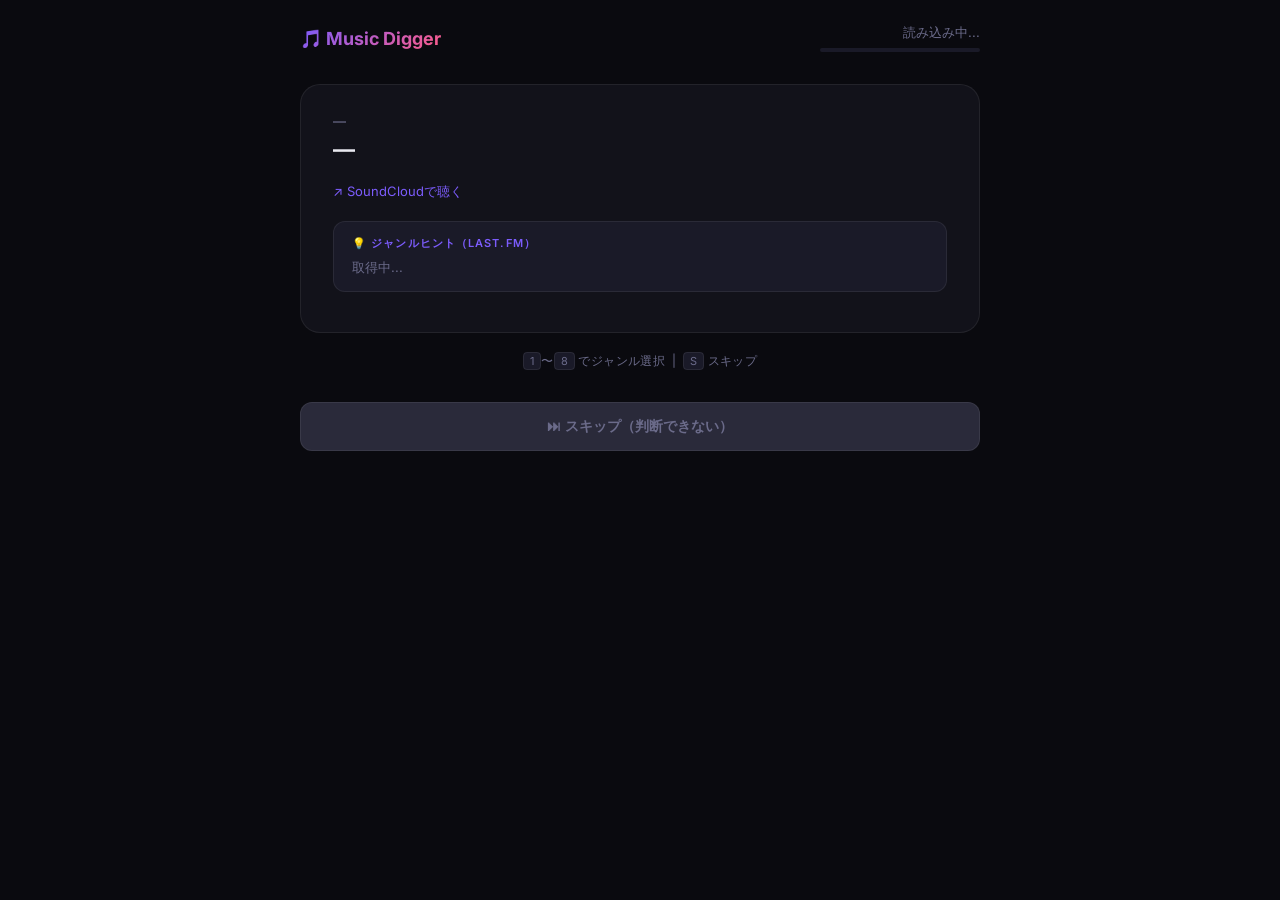
==== src/api/static/labeler.html @ b5a85d44 "fix: store seed genre as hint (not human_label) so tracks appear in labeling UI - run_collection.py:" ====
<!DOCTYPE html>
<html lang="ja">
<head>
  <meta charset="UTF-8" />
  <meta name="viewport" content="width=device-width, initial-scale=1.0" />
  <title>Music Digger — ラベリング</title>
  <link rel="preconnect" href="https://fonts.googleapis.com" />
  <link href="https://fonts.googleapis.com/css2?family=Inter:wght@300;400;500;600;700;800&display=swap" rel="stylesheet" />
  <style>
    :root {
      --bg:        #0a0a0f;
      --surface:   #12121a;
      --surface2:  #1a1a28;
      --border:    rgba(255,255,255,0.07);
      --accent:    #7c5cfc;
      --accent2:   #fc5c8a;
      --text:      #e8e8f0;
      --muted:     #6b6b8a;
      --skip:      #2a2a3a;
      --success:   #22d3a0;
    }

    * { box-sizing: border-box; margin: 0; padding: 0; }

    body {
      font-family: 'Inter', sans-serif;
      background: var(--bg);
      color: var(--text);
      min-height: 100vh;
      display: flex;
      flex-direction: column;
      align-items: center;
      padding: 24px 16px 48px;
    }

    /* ─── ヘッダー ─── */
    header {
      width: 100%;
      max-width: 680px;
      display: flex;
      justify-content: space-between;
      align-items: center;
      margin-bottom: 32px;
    }
    .logo {
      font-size: 18px;
      font-weight: 700;
      background: linear-gradient(135deg, var(--accent), var(--accent2));
      -webkit-background-clip: text;
      -webkit-text-fill-color: transparent;
    }
    .progress-wrap {
      display: flex;
      flex-direction: column;
      align-items: flex-end;
      gap: 6px;
    }
    .progress-label {
      font-size: 13px;
      color: var(--muted);
    }
    .progress-bar-bg {
      width: 160px;
      height: 4px;
      background: var(--surface2);
      border-radius: 4px;
      overflow: hidden;
    }
    .progress-bar-fill {
      height: 100%;
      background: linear-gradient(90deg, var(--accent), var(--accent2));
      border-radius: 4px;
      transition: width 0.4s ease;
    }

    /* ─── カード ─── */
    #card-area {
      width: 100%;
      max-width: 680px;
    }

    .card {
      background: var(--surface);
      border: 1px solid var(--border);
      border-radius: 20px;
      padding: 28px 32px 32px;
      margin-bottom: 20px;
      animation: cardIn 0.25s ease;
    }
    @keyframes cardIn {
      from { opacity: 0; transform: translateY(12px); }
      to   { opacity: 1; transform: translateY(0); }
    }

    .track-artist {
      font-size: 13px;
      font-weight: 500;
      color: var(--muted);
      letter-spacing: 0.06em;
      text-transform: uppercase;
      margin-bottom: 6px;
    }
    .track-title {
      font-size: 22px;
      font-weight: 700;
      line-height: 1.3;
      margin-bottom: 16px;
      color: var(--text);
    }
    .sc-link {
      display: inline-flex;
      align-items: center;
      gap: 6px;
      font-size: 13px;
      color: var(--accent);
      text-decoration: none;
      margin-bottom: 20px;
      transition: opacity 0.15s;
    }
    .sc-link:hover { opacity: 0.75; }

    /* ─── ヒントボックス ─── */
    .hint-box {
      background: var(--surface2);
      border: 1px solid var(--border);
      border-radius: 12px;
      padding: 14px 18px;
      margin-bottom: 8px;
    }
    .hint-label {
      font-size: 11px;
      font-weight: 600;
      letter-spacing: 0.1em;
      text-transform: uppercase;
      color: var(--accent);
      margin-bottom: 6px;
    }
    .hint-text {
      font-size: 13px;
      color: var(--muted);
      line-height: 1.6;
    }
    .hint-text.none { font-style: italic; }

    /* ─── キーボードガイド ─── */
    .key-guide {
      font-size: 12px;
      color: var(--muted);
      text-align: center;
      margin-bottom: 16px;
      letter-spacing: 0.03em;
    }
    kbd {
      background: var(--surface2);
      border: 1px solid var(--border);
      border-radius: 4px;
      padding: 1px 6px;
      font-family: inherit;
      font-size: 11px;
    }

    /* ─── ジャンルグリッド ─── */
    .genre-grid {
      display: grid;
      grid-template-columns: repeat(4, 1fr);
      gap: 10px;
      margin-bottom: 16px;
    }
    @media (max-width: 520px) {
      .genre-grid { grid-template-columns: repeat(2, 1fr); }
    }

    .genre-btn {
      position: relative;
      background: var(--surface2);
      border: 1px solid var(--border);
      border-radius: 14px;
      padding: 14px 10px;
      cursor: pointer;
      transition: all 0.15s ease;
      text-align: center;
      color: var(--text);
      font-family: inherit;
      font-size: 13px;
      font-weight: 600;
    }
    .genre-btn:hover {
      background: var(--accent);
      border-color: var(--accent);
      transform: translateY(-2px);
      box-shadow: 0 6px 24px rgba(124, 92, 252, 0.35);
    }
    .genre-btn:active { transform: translateY(0); }
    .genre-btn .key-badge {
      position: absolute;
      top: 6px;
      right: 8px;
      font-size: 10px;
      font-weight: 700;
      color: var(--muted);
      background: var(--bg);
      border-radius: 4px;
      padding: 1px 4px;
    }
    .genre-btn .emoji {
      font-size: 20px;
      display: block;
      margin-bottom: 6px;
    }
    .genre-btn.pressed {
      background: var(--success);
      border-color: var(--success);
      transform: scale(0.97);
    }
    .genre-btn.suggested {
      border-color: var(--accent);
      box-shadow: 0 0 0 2px rgba(124,92,252,0.35);
    }
    .genre-btn.suggested::after {
      content: '← Seed';
      position: absolute;
      bottom: 6px;
      right: 7px;
      font-size: 9px;
      font-weight: 700;
      color: var(--accent);
      letter-spacing: 0.04em;
    }

    /* ─── アクションバー ─── */
    .action-bar {
      display: flex;
      gap: 10px;
    }
    .btn-skip {
      flex: 1;
      padding: 14px;
      background: var(--skip);
      border: 1px solid var(--border);
      border-radius: 12px;
      color: var(--muted);
      font-family: inherit;
      font-size: 14px;
      font-weight: 600;
      cursor: pointer;
      transition: all 0.15s;
    }
    .btn-skip:hover { background: #333; color: var(--text); }

    /* ─── 完了 ─── */
    #done-screen {
      display: none;
      flex-direction: column;
      align-items: center;
      justify-content: center;
      min-height: 60vh;
      gap: 20px;
      text-align: center;
    }
    .done-emoji { font-size: 72px; }
    .done-title { font-size: 28px; font-weight: 800; }
    .done-sub   { font-size: 15px; color: var(--muted); line-height: 1.7; }

    /* ─── ローディング ─── */
    #loading {
      display: flex;
      align-items: center;
      justify-content: center;
      min-height: 50vh;
      flex-direction: column;
      gap: 16px;
      color: var(--muted);
    }
    .spinner {
      width: 36px; height: 36px;
      border: 3px solid var(--surface2);
      border-top-color: var(--accent);
      border-radius: 50%;
      animation: spin 0.8s linear infinite;
    }
    @keyframes spin { to { transform: rotate(360deg); } }

    .toast {
      position: fixed;
      bottom: 32px;
      left: 50%;
      transform: translateX(-50%);
      background: var(--success);
      color: #000;
      font-weight: 700;
      padding: 10px 24px;
      border-radius: 24px;
      font-size: 14px;
      opacity: 0;
      transition: opacity 0.2s;
      pointer-events: none;
    }
    .toast.show { opacity: 1; }
  </style>
</head>
<body>

<header>
  <div class="logo">🎵 Music Digger</div>
  <div class="progress-wrap">
    <div class="progress-label" id="progress-label">読み込み中...</div>
    <div class="progress-bar-bg">
      <div class="progress-bar-fill" id="progress-bar" style="width:0%"></div>
    </div>
  </div>
</header>

<div id="loading">
  <div class="spinner"></div>
  <span>読み込み中...</span>
</div>

<div id="card-area" style="display:none">
  <div class="card">
    <div class="track-artist" id="track-artist">—</div>
    <div class="track-title"  id="track-title">—</div>
    <a class="sc-link" id="sc-link" href="#" target="_blank" rel="noopener">
      ↗ SoundCloudで聴く
    </a>
    <div class="hint-box">
      <div class="hint-label">💡 ジャンルヒント（Last.fm）</div>
      <div class="hint-text" id="hint-text">取得中...</div>
    </div>
  </div>

  <div class="key-guide">
    <kbd>1</kbd>〜<kbd>8</kbd> でジャンル選択 &nbsp;|&nbsp; <kbd>S</kbd> スキップ
  </div>

  <div class="genre-grid" id="genre-grid">
    <!-- JSで生成 -->
  </div>

  <div class="action-bar">
    <button class="btn-skip" id="btn-skip" onclick="skipCurrent()">
      ⏭ スキップ（判断できない）
    </button>
  </div>
</div>

<div id="done-screen">
  <div class="done-emoji">🎉</div>
  <div class="done-title">全曲ラベル付け完了！</div>
  <div class="done-sub">
    学習データの準備ができました。<br>
    ダッシュボードから「モデルを学習」を実行してください。
  </div>
</div>

<div class="toast" id="toast"></div>

<script>
  const GENRE_EMOJIS = {
    heavy_dubstep:    '💥',
    color_bass:       '🎨',
    riddim:           '🔁',
    bass_house:       '🏠',
    future_bass:      '🌊',
    progressive_house:'🏟',
    drum_and_bass:    '🥁',
    festival_trap:    '🎪',
  };

  const GENRE_LABELS_JP = {
    heavy_dubstep:    'Heavy\nDubstep',
    color_bass:       'Color\nBass',
    riddim:           'Riddim',
    bass_house:       'Bass\nHouse',
    future_bass:      'Future\nBass',
    progressive_house:'Prog.\nHouse',
    drum_and_bass:    'D&B',
    festival_trap:    'Festival\nTrap',
  };

  let currentTrackId = null;
  let genreLabels = [];
  let totalLabeled = 0;
  let totalRemaining = 0;

  // ─── 初期化 ───
  async function loadNext() {
    document.getElementById('loading').style.display = 'flex';
    document.getElementById('card-area').style.display = 'none';
    document.getElementById('done-screen').style.display = 'none';

    try {
      const res  = await fetch('/api/labeling/next');
      const data = await res.json();

      if (data.done) {
        showDone(data.labeled);
        return;
      }

      genreLabels    = data.genre_labels;
      totalLabeled   = data.labeled;
      totalRemaining = data.remaining;

      renderCard(data.track);
      renderGenreGrid(data.genre_labels);
      updateProgress(data.labeled, data.remaining);
    } catch(e) {
      console.error(e);
      alert('APIへの接続に失敗しました。サーバーが起動しているか確認してください。');
    }

    document.getElementById('loading').style.display = 'none';
    document.getElementById('card-area').style.display = 'block';
  }

  // ─── カード描画 ───
  // Seed: xxx 形式のヒントからジャンルラベルを抽出する
  function extractSeedGenre(hint) {
    if (!hint) return null;
    const m = hint.match(/Seed:\s*(\S+)/);
    return m ? m[1] : null;
  }

  let currentSeedGenre = null;

  function renderCard(track) {
    currentTrackId  = track.track_id;
    currentSeedGenre = extractSeedGenre(track.genre_hint);

    document.getElementById('track-artist').textContent = track.artist || '不明なアーティスト';
    document.getElementById('track-title').textContent  = track.title  || '不明なトラック';

    const link = document.getElementById('sc-link');
    if (track.source_url) {
      link.href = track.source_url;
      link.style.display = 'inline-flex';
    } else {
      link.style.display = 'none';
    }

    const hint = document.getElementById('hint-text');
    if (track.genre_hint) {
      hint.textContent = track.genre_hint;
      hint.classList.remove('none');
    } else {
      hint.textContent = 'ヒントなし';
      hint.classList.add('none');
    }
  }

  // ─── ジャンルボタン描画 ───
  function renderGenreGrid(labels) {
    const grid = document.getElementById('genre-grid');
    grid.innerHTML = '';
    labels.forEach((label, i) => {
      const emoji = GENRE_EMOJIS[label] || '🎵';
      const jp    = GENRE_LABELS_JP[label] || label;
      const btn = document.createElement('button');
      // Seedジャンルに一致するボタンをハイライト
      const isSuggested = currentSeedGenre && label === currentSeedGenre;
      btn.className = 'genre-btn' + (isSuggested ? ' suggested' : '');
      btn.id = `genre-btn-${i}`;
      btn.innerHTML = `
        <span class="key-badge">${i + 1}</span>
        <span class="emoji">${emoji}</span>
        ${jp.replace('\n','<br>')}
      `;
      btn.onclick = () => applyLabel(label, i);
      grid.appendChild(btn);
    });
  }

  // ─── ラベル適用 ───
  async function applyLabel(label, btnIndex) {
    if (!currentTrackId) return;
    const btn = document.getElementById(`genre-btn-${btnIndex}`);
    btn.classList.add('pressed');

    try {
      await fetch(`/api/tracks/${currentTrackId}/label`, {
        method: 'POST',
        headers: { 'Content-Type': 'application/json' },
        body: JSON.stringify({ label })
      });
      showToast(`✅ ${label}`);
      setTimeout(loadNext, 180);
    } catch(e) {
      btn.classList.remove('pressed');
      alert('ラベルの保存に失敗しました。');
    }
  }

  // ─── スキップ ───
  async function skipCurrent() {
    if (!currentTrackId) return;
    try {
      await fetch(`/api/labeling/skip/${currentTrackId}`, { method: 'POST' });
      showToast('⏭ スキップ');
      loadNext();
    } catch(e) {
      alert('スキップの処理に失敗しました。');
    }
  }

  // ─── 進捗更新 ───
  function updateProgress(labeled, remaining) {
    const total = labeled + remaining;
    const pct   = total > 0 ? Math.round((labeled / total) * 100) : 0;
    document.getElementById('progress-label').textContent = `${labeled} / ${total} 件完了`;
    document.getElementById('progress-bar').style.width = pct + '%';
  }

  // ─── 完了画面 ───
  function showDone(labeled) {
    document.getElementById('loading').style.display = 'none';
    document.getElementById('card-area').style.display = 'none';
    document.getElementById('done-screen').style.display = 'flex';
    document.getElementById('progress-label').textContent = `${labeled} 件完了`;
    document.getElementById('progress-bar').style.width = '100%';
  }

  // ─── トースト ───
  function showToast(msg) {
    const t = document.getElementById('toast');
    t.textContent = msg;
    t.classList.add('show');
    setTimeout(() => t.classList.remove('show'), 1200);
  }

  // ─── キーボードショートカット ───
  document.addEventListener('keydown', (e) => {
    if (e.target.tagName === 'INPUT' || e.target.tagName === 'TEXTAREA') return;
    const key = e.key.toLowerCase();

    // 1〜8 でジャンル選択
    const num = parseInt(e.key);
    if (!isNaN(num) && num >= 1 && num <= genreLabels.length) {
      e.preventDefault();
      applyLabel(genreLabels[num - 1], num - 1);
      return;
    }

    // S でスキップ
    if (key === 's') {
      e.preventDefault();
      skipCurrent();
    }
  });

  // ─── 起動 ───
  loadNext();
</script>
</body>
</html>
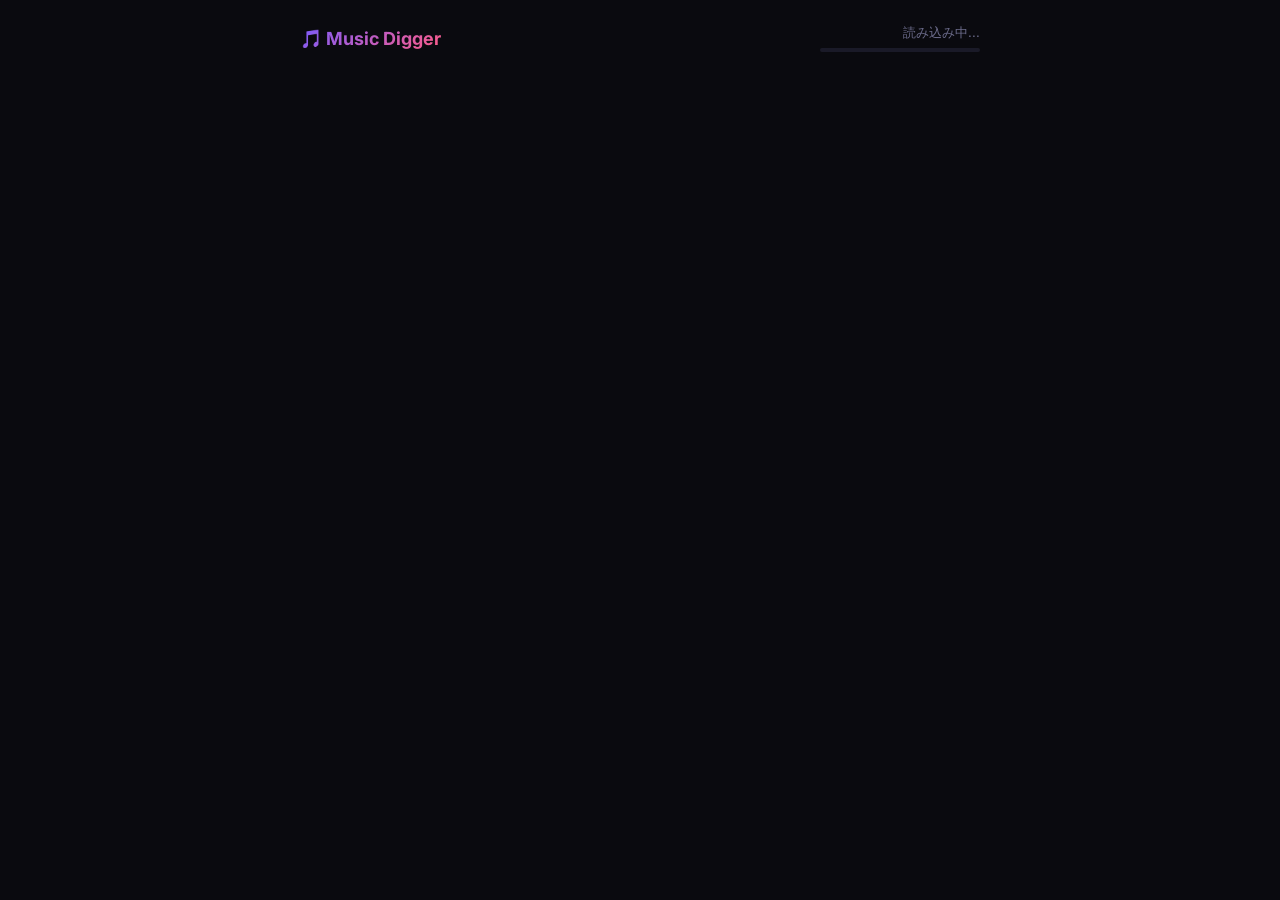
==== commit a17405bb: "fix: comprehensive code review fixes across backend & frontend - run_collection.py: fix artist extra" ====
--- a/src/api/static/labeler.html
+++ b/src/api/static/labeler.html
@@ -363,7 +363,7 @@
     future_bass:      '🌊',
     progressive_house:'🏟',
     drum_and_bass:    '🥁',
-    festival_trap:    '🎪',
+    trap:             '🎪',
   };
 
   const GENRE_LABELS_JP = {
@@ -374,13 +374,14 @@
     future_bass:      'Future\nBass',
     progressive_house:'Prog.\nHouse',
     drum_and_bass:    'D&B',
-    festival_trap:    'Festival\nTrap',
+    trap:             'Trap',
   };
 
   let currentTrackId = null;
   let genreLabels = [];
   let totalLabeled = 0;
   let totalRemaining = 0;
+  let isSubmitting = false;
 
   // ─── 初期化 ───
   async function loadNext() {
@@ -390,6 +391,7 @@
 
     try {
       const res  = await fetch('/api/labeling/next');
+      if (!res.ok) throw new Error(`HTTP ${res.status}`);
       const data = await res.json();
 
       if (data.done) {
@@ -404,21 +406,21 @@
       renderCard(data.track);
       renderGenreGrid(data.genre_labels);
       updateProgress(data.labeled, data.remaining);
+      document.getElementById('card-area').style.display = 'block';
     } catch(e) {
       console.error(e);
       alert('APIへの接続に失敗しました。サーバーが起動しているか確認してください。');
-    }
-
-    document.getElementById('loading').style.display = 'none';
-    document.getElementById('card-area').style.display = 'block';
+    } finally {
+      document.getElementById('loading').style.display = 'none';
+    }
   }
 
   // ─── カード描画 ───
   // Seed: xxx 形式のヒントからジャンルラベルを抽出する
   function extractSeedGenre(hint) {
     if (!hint) return null;
-    const m = hint.match(/Seed:\s*(\S+)/);
-    return m ? m[1] : null;
+    const m = hint.match(/Seed:\s*(\S+)/i);
+    return m ? m[1].toLowerCase() : null;
   }
 
   let currentSeedGenre = null;
@@ -457,13 +459,13 @@
       const jp    = GENRE_LABELS_JP[label] || label;
       const btn = document.createElement('button');
       // Seedジャンルに一致するボタンをハイライト
-      const isSuggested = currentSeedGenre && label === currentSeedGenre;
+      const isSuggested = currentSeedGenre && label.toLowerCase() === currentSeedGenre;
       btn.className = 'genre-btn' + (isSuggested ? ' suggested' : '');
       btn.id = `genre-btn-${i}`;
       btn.innerHTML = `
         <span class="key-badge">${i + 1}</span>
         <span class="emoji">${emoji}</span>
-        ${jp.replace('\n','<br>')}
+        ${jp.replace(/\n/g,'<br>')}
       `;
       btn.onclick = () => applyLabel(label, i);
       grid.appendChild(btn);
@@ -472,33 +474,41 @@
 
   // ─── ラベル適用 ───
   async function applyLabel(label, btnIndex) {
-    if (!currentTrackId) return;
+    if (!currentTrackId || isSubmitting) return;
+    isSubmitting = true;
     const btn = document.getElementById(`genre-btn-${btnIndex}`);
-    btn.classList.add('pressed');
+    if (btn) btn.classList.add('pressed');
 
     try {
-      await fetch(`/api/tracks/${currentTrackId}/label`, {
+      const res = await fetch(`/api/tracks/${currentTrackId}/label`, {
         method: 'POST',
         headers: { 'Content-Type': 'application/json' },
         body: JSON.stringify({ label })
       });
+      if (!res.ok) throw new Error(`HTTP ${res.status}`);
       showToast(`✅ ${label}`);
       setTimeout(loadNext, 180);
     } catch(e) {
-      btn.classList.remove('pressed');
+      if (btn) btn.classList.remove('pressed');
       alert('ラベルの保存に失敗しました。');
+    } finally {
+      isSubmitting = false;
     }
   }
 
   // ─── スキップ ───
   async function skipCurrent() {
-    if (!currentTrackId) return;
+    if (!currentTrackId || isSubmitting) return;
+    isSubmitting = true;
     try {
-      await fetch(`/api/labeling/skip/${currentTrackId}`, { method: 'POST' });
+      const res = await fetch(`/api/labeling/skip/${currentTrackId}`, { method: 'POST' });
+      if (!res.ok) throw new Error(`HTTP ${res.status}`);
       showToast('⏭ スキップ');
       loadNext();
     } catch(e) {
       alert('スキップの処理に失敗しました。');
+    } finally {
+      isSubmitting = false;
     }
   }
 
@@ -512,6 +522,7 @@
 
   // ─── 完了画面 ───
   function showDone(labeled) {
+    currentTrackId = null;
     document.getElementById('loading').style.display = 'none';
     document.getElementById('card-area').style.display = 'none';
     document.getElementById('done-screen').style.display = 'flex';
@@ -530,6 +541,9 @@
   // ─── キーボードショートカット ───
   document.addEventListener('keydown', (e) => {
     if (e.target.tagName === 'INPUT' || e.target.tagName === 'TEXTAREA') return;
+    if (e.ctrlKey || e.altKey || e.metaKey) return;
+    if (!currentTrackId || isSubmitting) return;
+
     const key = e.key.toLowerCase();
 
     // 1〜8 でジャンル選択
